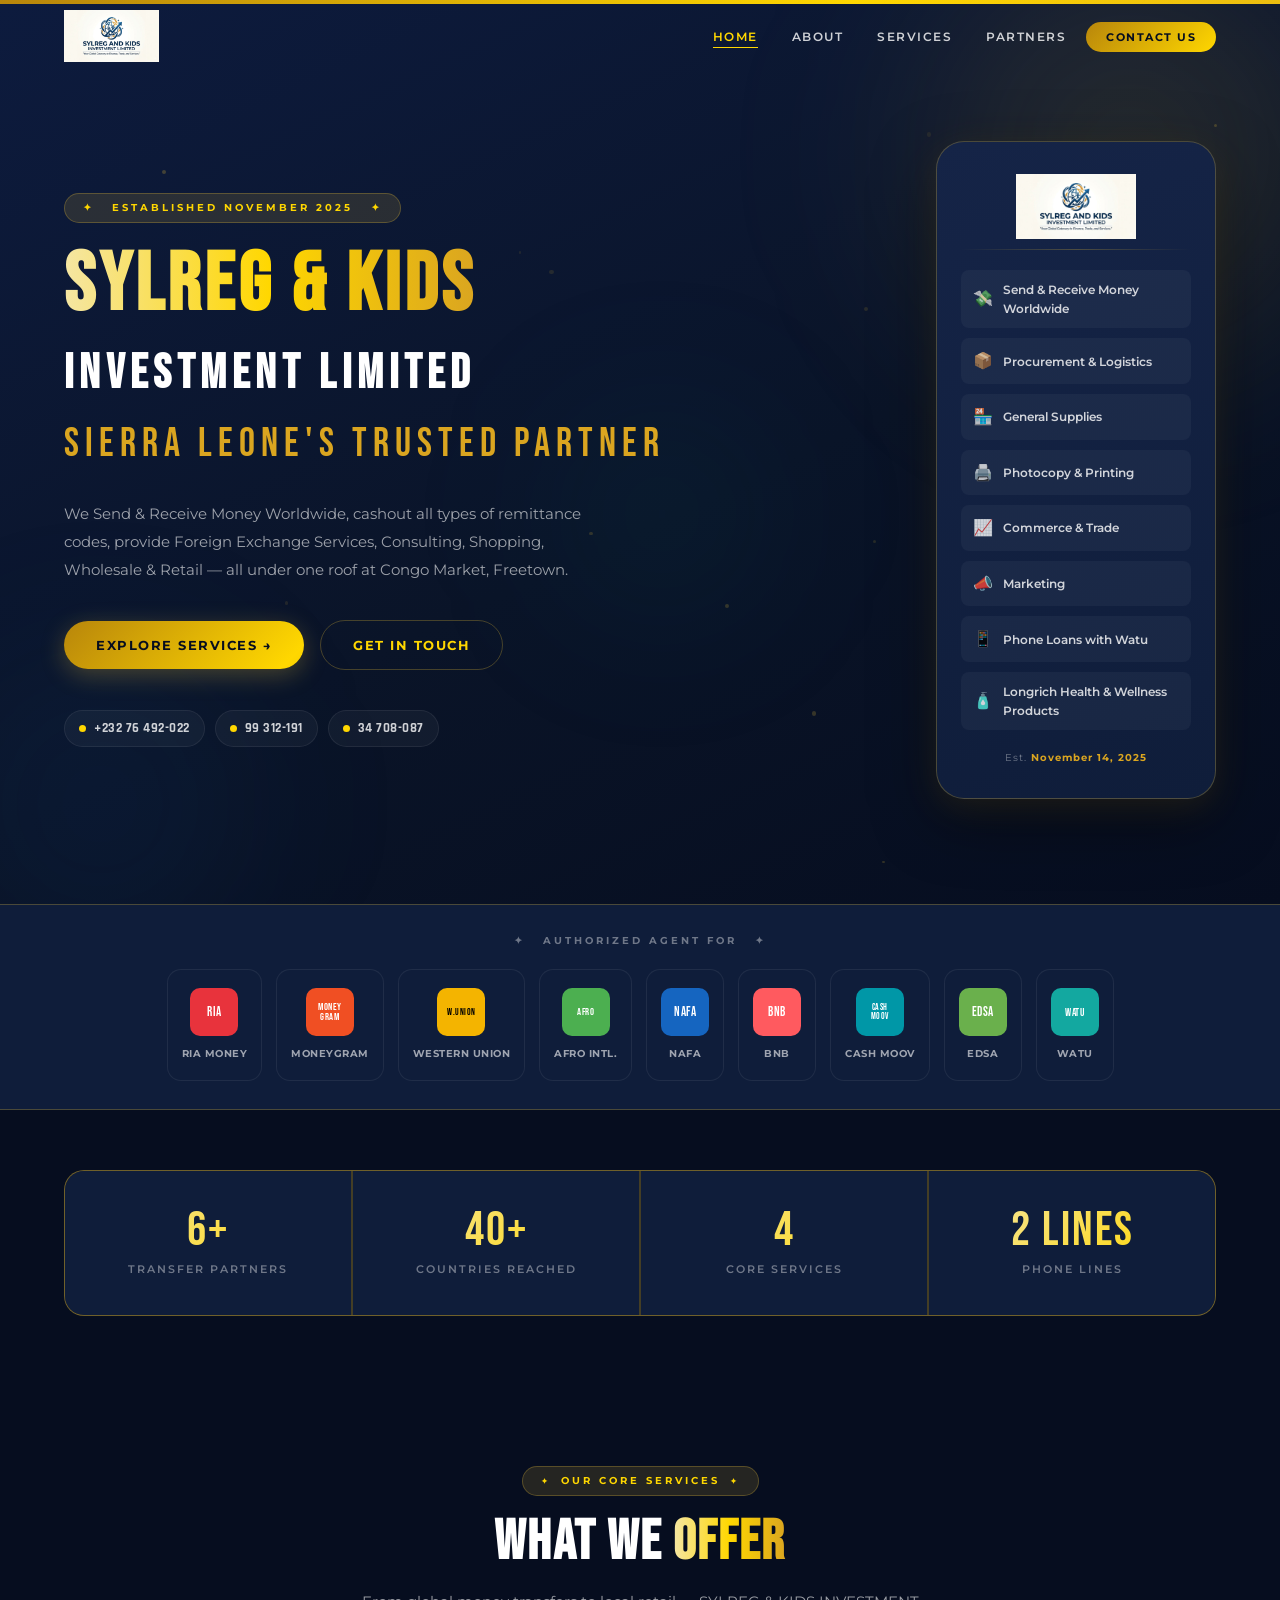
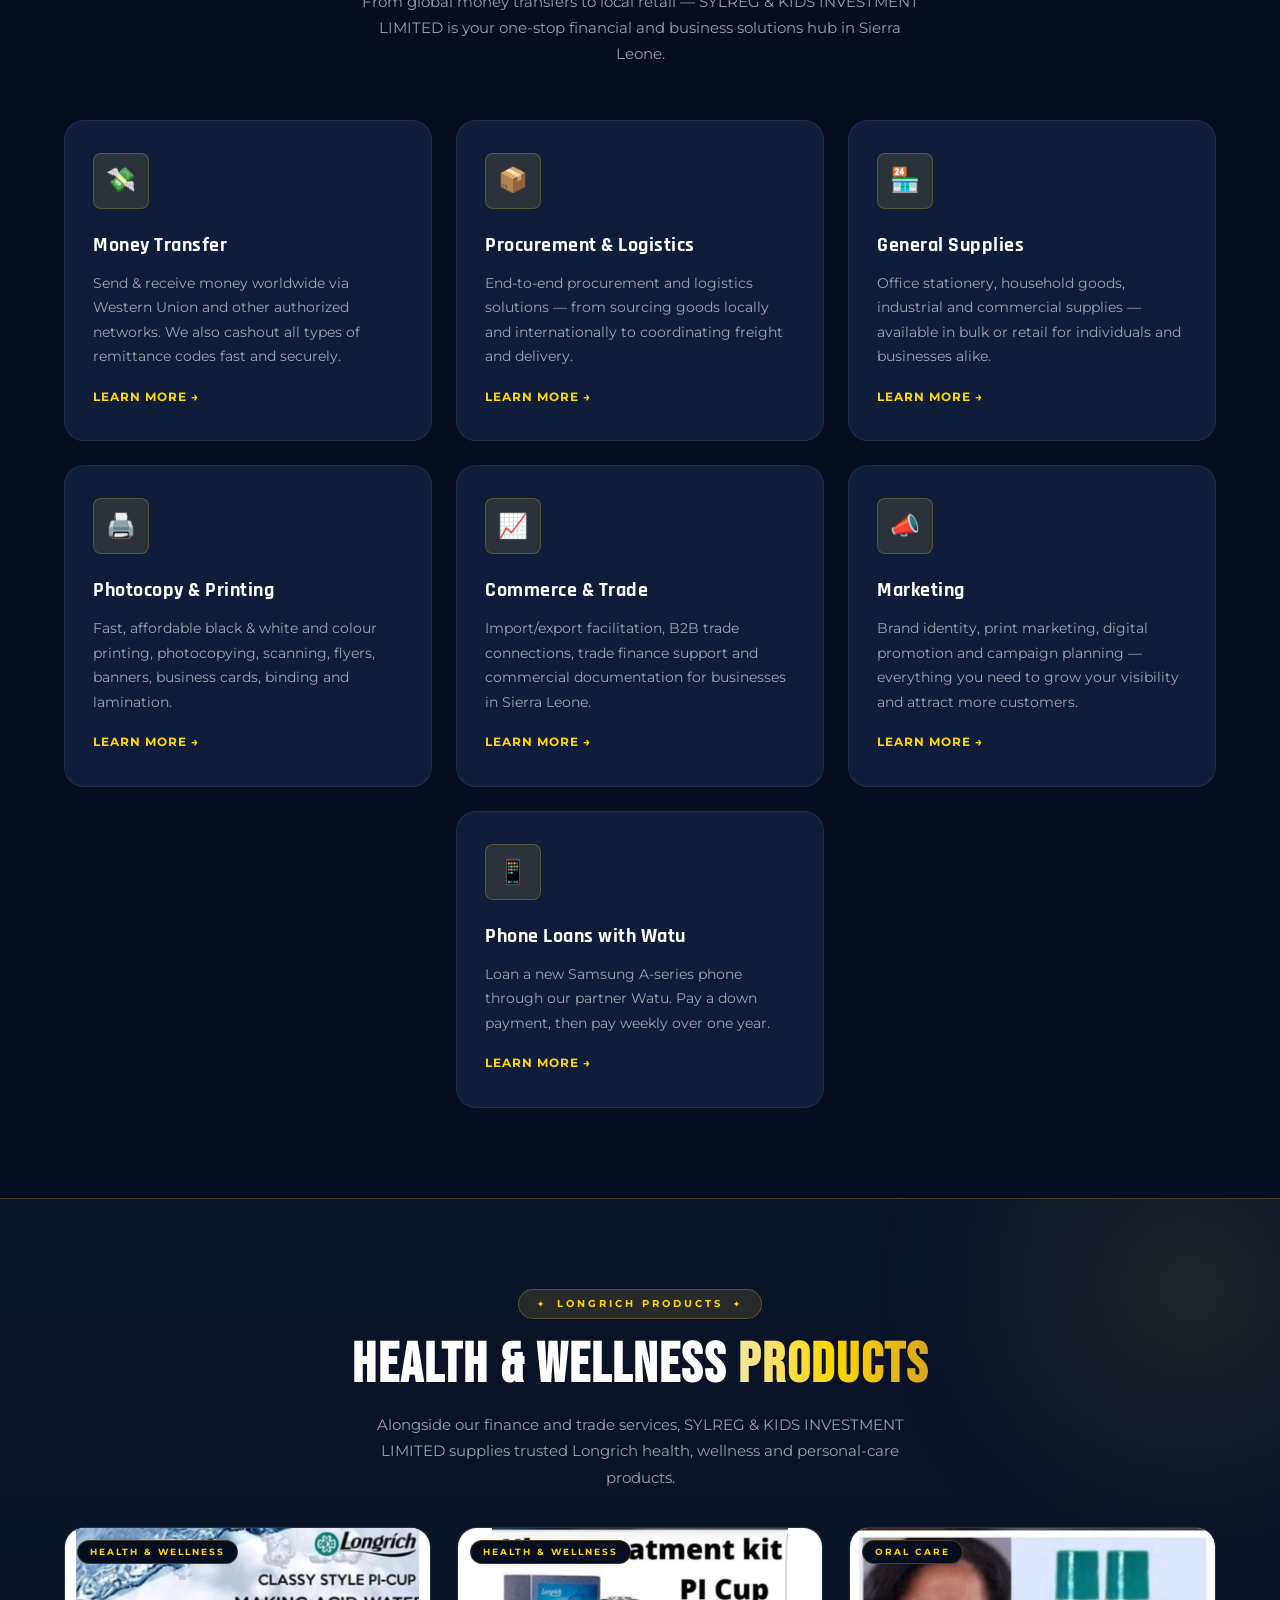
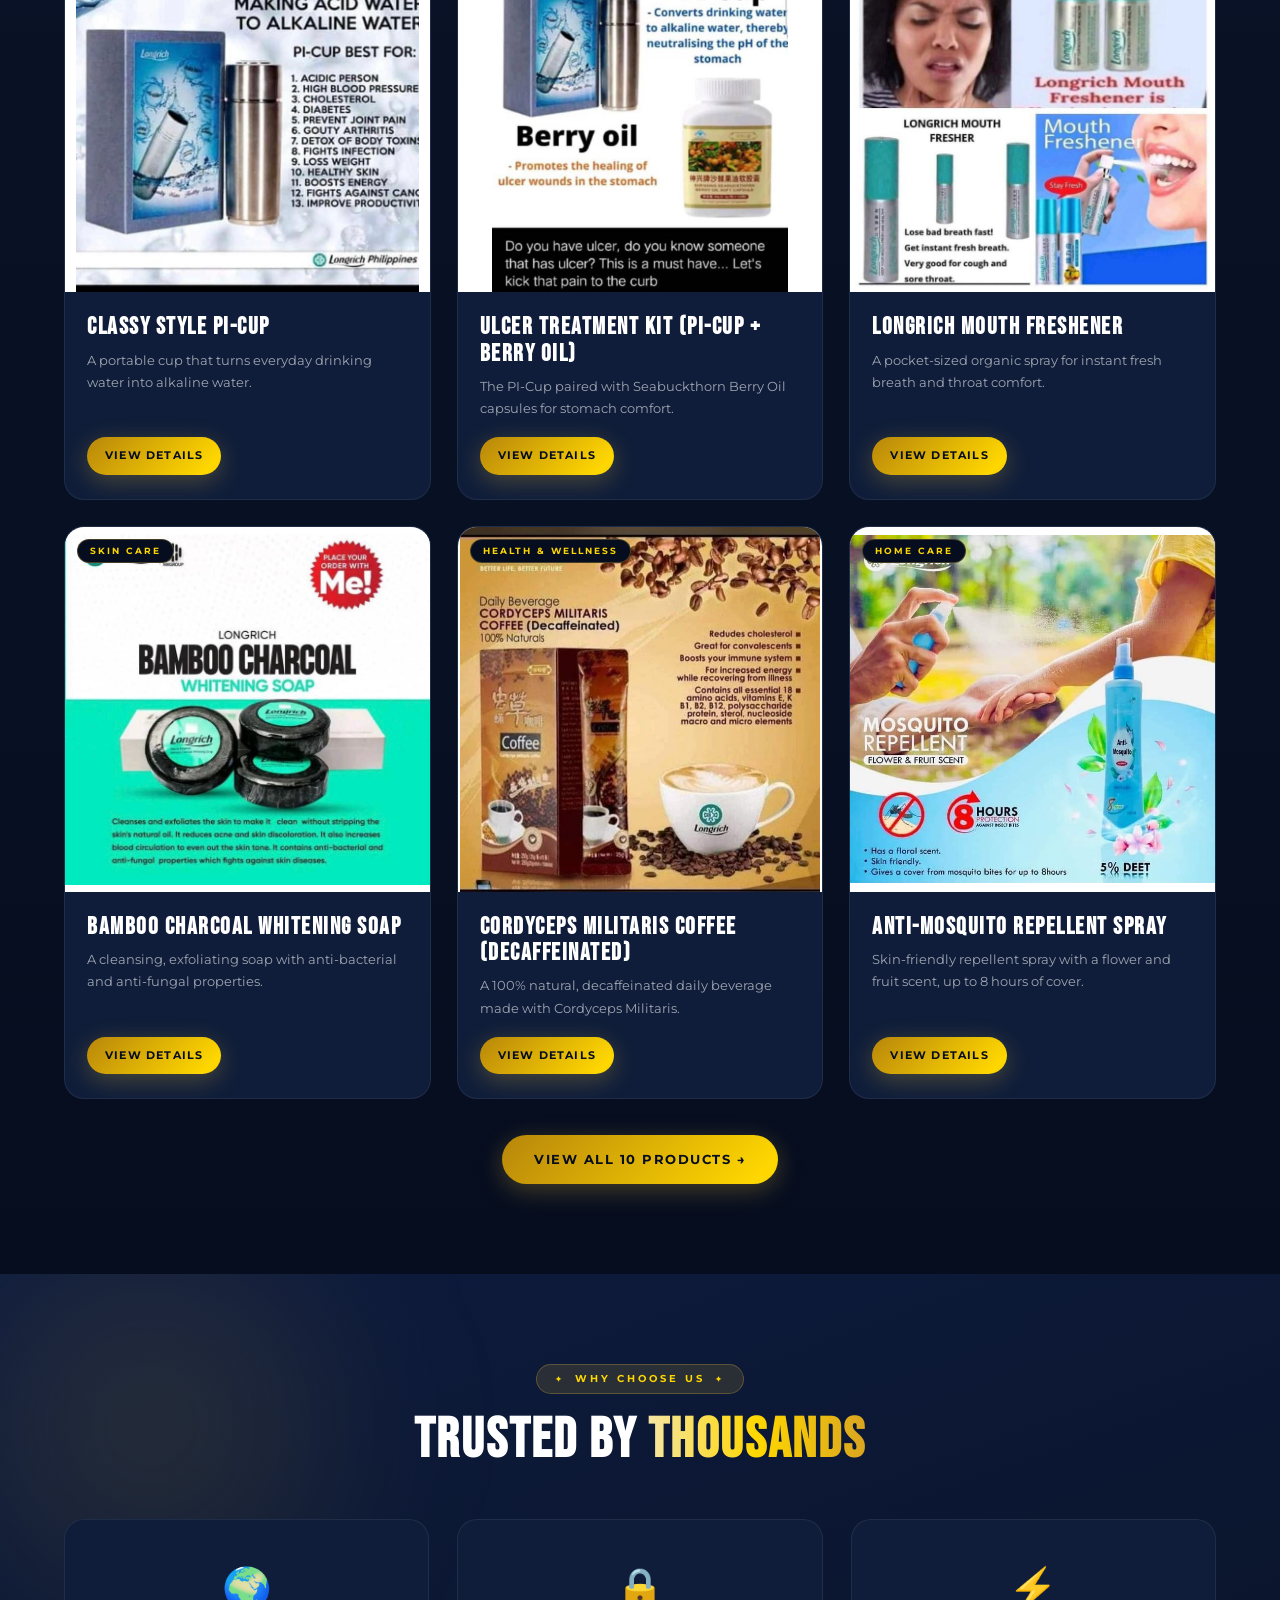
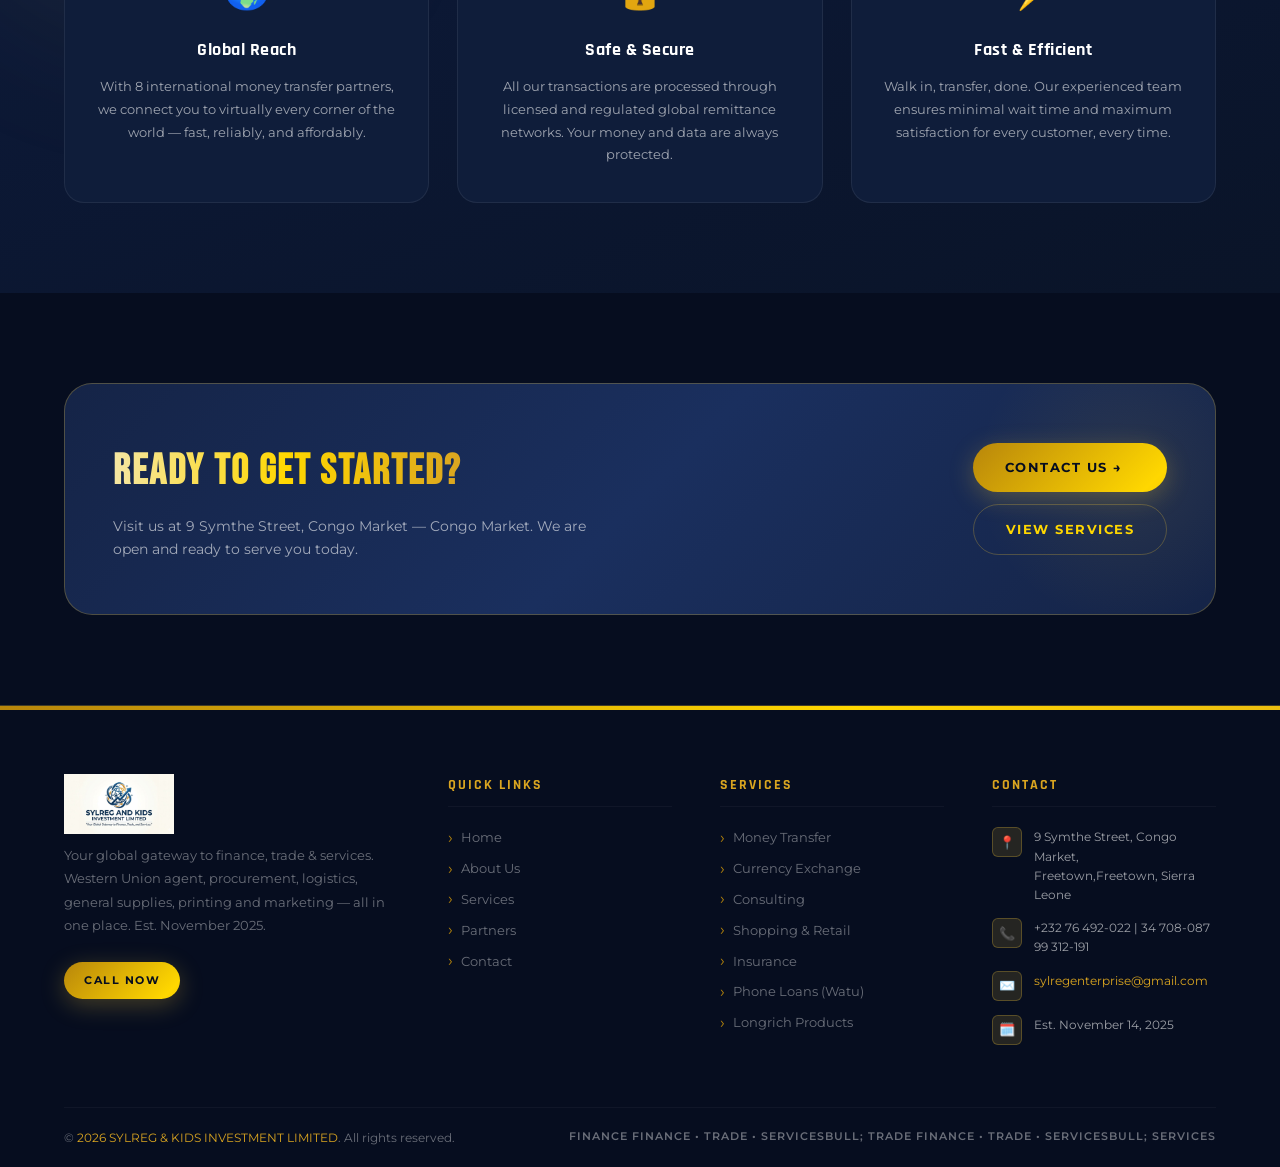
==== index.html @ 5f4aec76 "SYLREG & KIDS INVESTMENT LIMITED website" ====
<!DOCTYPE html>
<html lang="en">
<head>
  <meta charset="UTF-8" />
  <link rel="icon" type="image/png" href="[data-uri]">
  <meta name="viewport" content="width=device-width, initial-scale=1.0" />
  <meta name="description" content="SYLREG &amp; KIDS INVESTMENT LIMITED — Send & Receive Money Worldwide, Currency Exchange, Consulting & Retail Services in Sierra Leone." />
  <title>SYLREG &amp; KIDS INVESTMENT LIMITED | Home</title>
  <link rel="stylesheet" href="css/style.css" />
  <link rel="stylesheet" href="css/animations.css" />
  <link rel="stylesheet" href="css/responsive.css" />
  <style>
    /* ── HERO ── */
    .hero-section {
      min-height: 100vh;
      display: flex;
      align-items: center;
      padding-top: calc(var(--nav-h) + 40px);
      padding-bottom: 80px;
      background: linear-gradient(155deg, var(--navy-mid) 0%, var(--navy-dark) 55%, var(--navy-deep) 100%);
      position: relative;
      overflow: hidden;
    }
    .hero-section .orb:nth-child(1) { width:600px;height:600px;top:-150px;right:-150px; }
    .hero-section .orb:nth-child(2) { width:400px;height:400px;bottom:-100px;left:-100px; }
    .hero-section .orb:nth-child(3) { width:300px;height:300px;top:40%;left:40%; }

    .hero-grid {
      display: grid;
      grid-template-columns: 1fr auto;
      align-items: center;
      gap: 60px;
    }
    .hero-badge {
      display: inline-flex;
      align-items: center;
      gap: 8px;
      background: var(--gold-glow);
      border: 1px solid var(--gold-border);
      border-radius: 30px;
      padding: 6px 18px;
      font-size: 10px;
      font-weight: 700;
      color: var(--gold-bright);
      letter-spacing: 3px;
      text-transform: uppercase;
      margin-bottom: 24px;
    }
    .hero-title {
      font-family: var(--font-display);
      font-size: clamp(44px, 6.4vw, 84px);
      letter-spacing: 4px;
      line-height: 0.95;
      margin-bottom: 10px;
    }
    .hero-subtitle {
      font-family: var(--font-display);
      font-size: clamp(22px, 4vw, 40px);
      letter-spacing: 6px;
      color: var(--gold-mid);
      margin-bottom: 24px;
    }
    .hero-desc {
      font-size: 15px;
      color: var(--white-60);
      line-height: 1.85;
      max-width: 520px;
      margin-bottom: 36px;
    }
    .hero-actions {
      display: flex;
      align-items: center;
      gap: 16px;
      flex-wrap: wrap;
      margin-bottom: 40px;
    }
    .hero-phones {
      display: flex;
      flex-wrap: wrap;
      gap: 10px;
    }
    .phone-pill {
      display: inline-flex;
      align-items: center;
      gap: 8px;
      background: var(--white-6);
      border: 1px solid var(--white-10);
      border-radius: 30px;
      padding: 7px 14px;
      font-family: var(--font-sub);
      font-size: 13px;
      font-weight: 700;
      color: var(--white-80);
      letter-spacing: 0.5px;
      transition: var(--transition);
    }
    .phone-pill:hover {
      border-color: var(--gold-border);
      color: var(--gold-bright);
      background: var(--gold-glow);
    }
    .phone-pill::before {
      content: '';
      width: 7px; height: 7px;
      background: var(--gold-bright);
      border-radius: 50%;
      flex-shrink: 0;
    }

    /* Visual card */
    .hero-visual {
      position: relative;
      width: 280px;
    }
    .hero-card {
      background: linear-gradient(160deg, var(--navy-light), var(--navy-card));
      border: 1px solid var(--gold-border);
      border-radius: var(--radius-xl);
      padding: 32px 24px;
      text-align: center;
      box-shadow: var(--shadow-gold), var(--shadow-card);
    }
    .hero-card-logo {
      font-family: var(--font-display);
      font-size: 36px;
      letter-spacing: 3px;
      line-height: 1;
      margin-bottom: 4px;
    }
    .hero-card-sub {
      font-size: 8px;
      font-weight: 700;
      letter-spacing: 3px;
      color: var(--gold-mid);
      text-transform: uppercase;
      margin-bottom: 24px;
    }
    .hero-card-divider {
      height: 1px;
      background: linear-gradient(90deg, transparent, var(--gold-border), transparent);
      margin-bottom: 20px;
    }
    .hero-card-services {
      display: flex;
      flex-direction: column;
      gap: 10px;
    }
    .hero-service-row {
      display: flex;
      align-items: center;
      gap: 10px;
      background: var(--white-6);
      border-radius: 8px;
      padding: 10px 12px;
      font-size: 12px;
      font-weight: 600;
      color: var(--white-80);
      text-align: left;
    }
    .hero-service-row .icon { font-size: 16px; }
    .hero-established {
      margin-top: 20px;
      font-size: 10px;
      color: var(--white-40);
      letter-spacing: 1px;
    }
    .hero-established strong { color: var(--gold-mid); }

    /* ── PARTNERS STRIP ── */
    .partners-strip-section {
      background: var(--navy-card);
      border-top: 1px solid var(--gold-border);
      border-bottom: 1px solid var(--gold-border);
      padding: 28px 0;
      overflow: hidden;
    }
    .strip-label {
      font-size: 10px;
      font-weight: 700;
      letter-spacing: 3px;
      text-transform: uppercase;
      color: var(--white-40);
      text-align: center;
      margin-bottom: 20px;
    }
    .partners-strip {
      display: flex;
      align-items: center;
      justify-content: center;
      gap: 14px;
      flex-wrap: wrap;
    }

    /* ── SERVICES HOME ── */
    .services-grid {
      display: grid;
      grid-template-columns: repeat(3, 1fr);
      gap: 24px;
    }

    /* ── WHY US ── */
    .why-section {
      background: linear-gradient(160deg, var(--navy-mid), var(--navy-dark));
      position: relative;
      overflow: hidden;
    }
    .why-grid {
      display: grid;
      grid-template-columns: repeat(3, 1fr);
      gap: 28px;
      margin-top: 48px;
    }
    .why-card {
      text-align: center;
      padding: 36px 24px;
    }
    .why-icon {
      font-size: 40px;
      margin-bottom: 16px;
      display: block;
    }
    .why-title {
      font-family: var(--font-sub);
      font-size: 18px;
      font-weight: 700;
      letter-spacing: 0.5px;
      margin-bottom: 10px;
    }
    .why-body {
      font-size: 13px;
      color: var(--white-60);
      line-height: 1.75;
    }

    /* ── CTA BANNER ── */
    .cta-banner {
      background: linear-gradient(135deg, var(--navy-light) 0%, #1a2f5e 50%, var(--navy-light) 100%);
      border: 1px solid var(--gold-border);
      border-radius: var(--radius-xl);
      padding: 54px 48px;
      position: relative;
      overflow: hidden;
    }
    .cta-banner::before {
      content: '';
      position: absolute;
      top: -60px; right: -60px;
      width: 300px; height: 300px;
      background: radial-gradient(circle, rgba(212,175,55,0.1) 0%, transparent 70%);
      pointer-events: none;
    }
    .cta-banner-inner {
      position: relative;
      z-index: 1;
      display: flex;
      align-items: center;
      justify-content: space-between;
      gap: 32px;
    }
    .cta-banner-text h2 {
      font-family: var(--font-display);
      font-size: clamp(28px, 3.5vw, 42px);
      letter-spacing: 2px;
      margin-bottom: 10px;
    }
    .cta-banner-text p {
      font-size: 14px;
      color: var(--white-60);
      max-width: 480px;
    }
  </style>
</head>
<body class="page-in">

  <!-- GOLD STRIP TOP -->
  <div class="gold-strip"></div>

  <!-- NAVBAR -->
  <nav class="navbar">
    <div class="container">
      <div class="nav-inner">
        <a href="index.html" class="nav-logo" style="display:flex;align-items:center;">
          <img src="[data-uri]" alt="SYLREG AND KIDS Investment Limited"
               style="height:52px;width:auto;object-fit:contain;display:block;">
        </a>
        <ul class="nav-links">
          <li><a href="index.html" class="active">Home</a></li>
          <li><a href="about.html">About</a></li>
          <li><a href="services.html">Services</a></li>
          <li><a href="partners.html">Partners</a></li>
          <li><a href="contact.html" class="nav-cta">Contact Us</a></li>
        </ul>
        <div class="hamburger" id="hamburger" aria-label="Menu">
          <span></span><span></span><span></span>
        </div>
      </div>
    </div>
    <div class="mobile-menu" id="mobile-menu">
      <a href="index.html">🏠 Home</a>
      <a href="about.html">ℹ️ About</a>
      <a href="services.html">⚙️ Services</a>
      <a href="partners.html">🤝 Partners</a>
      <a href="contact.html">📞 Contact Us</a>
    </div>
  </nav>

  <!-- HERO -->
  <section class="hero-section">
    <div class="orb orb-gold"></div>
    <div class="orb orb-blue"></div>
    <div class="orb orb-teal"></div>
    <div class="particles-bg"></div>

    <div class="container">
      <div class="hero-grid">
        <div class="hero-content">
          <div class="hero-badge hero-animate-1">✦ &nbsp; Established November 2025 &nbsp; ✦</div>
          <h1 class="hero-title hero-animate-2">
            <span class="shimmer-text">SYLREG &amp; KIDS</span><br>
            <span class="hero-title-sub" style="color:var(--white)">INVESTMENT LIMITED</span>
          </h1>
          <p class="hero-subtitle hero-animate-3">Sierra Leone's Trusted Partner</p>
          <p class="hero-desc hero-animate-4">
            We Send &amp; Receive Money Worldwide, cashout all types of remittance codes,
            provide Foreign Exchange Services, Consulting, Shopping, Wholesale &amp; Retail —
            all under one roof at Congo Market, Freetown.
          </p>
          <div class="hero-actions hero-animate-4">
            <a href="services.html" class="btn btn-gold">Explore Services &rarr;</a>
            <a href="contact.html" class="btn btn-outline">Get In Touch</a>
          </div>
          <div class="hero-phones hero-animate-5">
            <a href="tel:+23276492022" class="phone-pill">+232 76 492-022</a>
            <a href="tel:+23299312191" class="phone-pill">99 312-191</a>
            
            <a href="tel:+23234708087" class="phone-pill">34 708-087</a>
          </div>
        </div>

        <div class="hero-visual float">
          <div class="hero-card">
            <img src="[data-uri]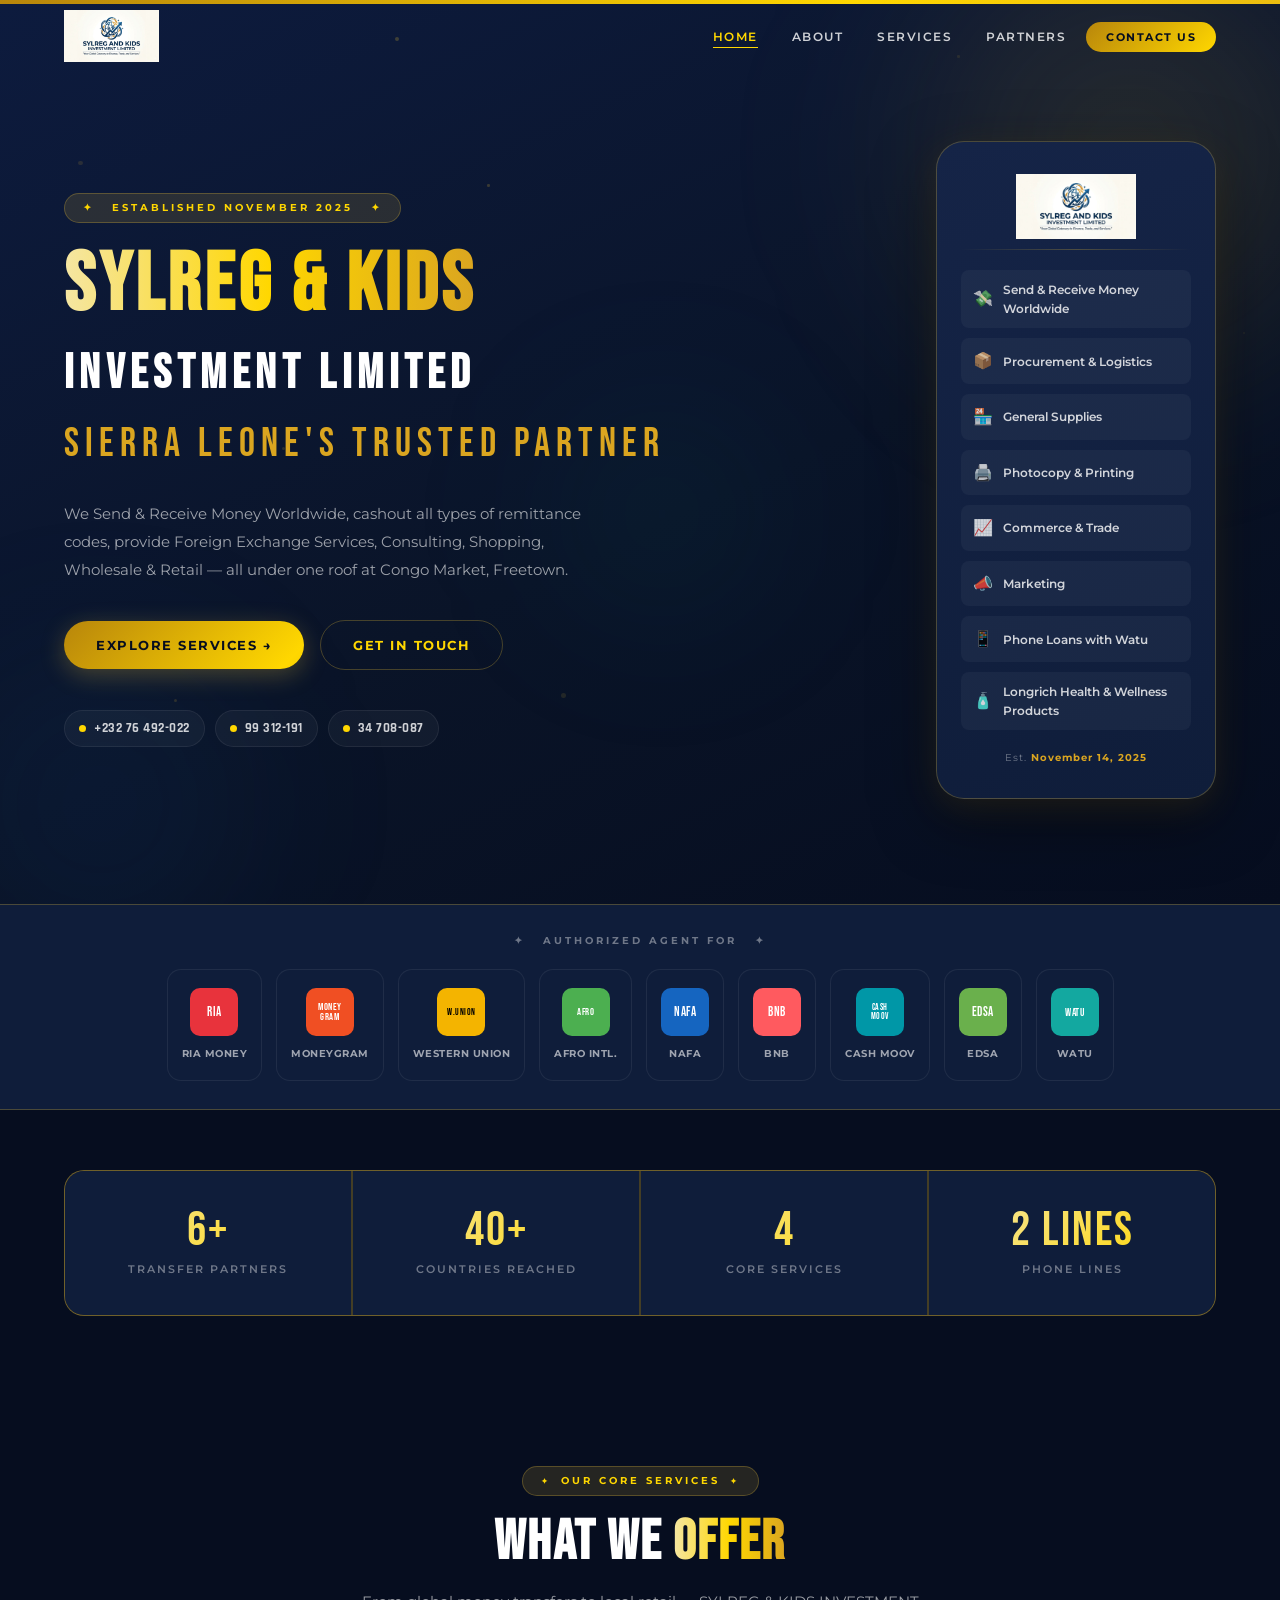
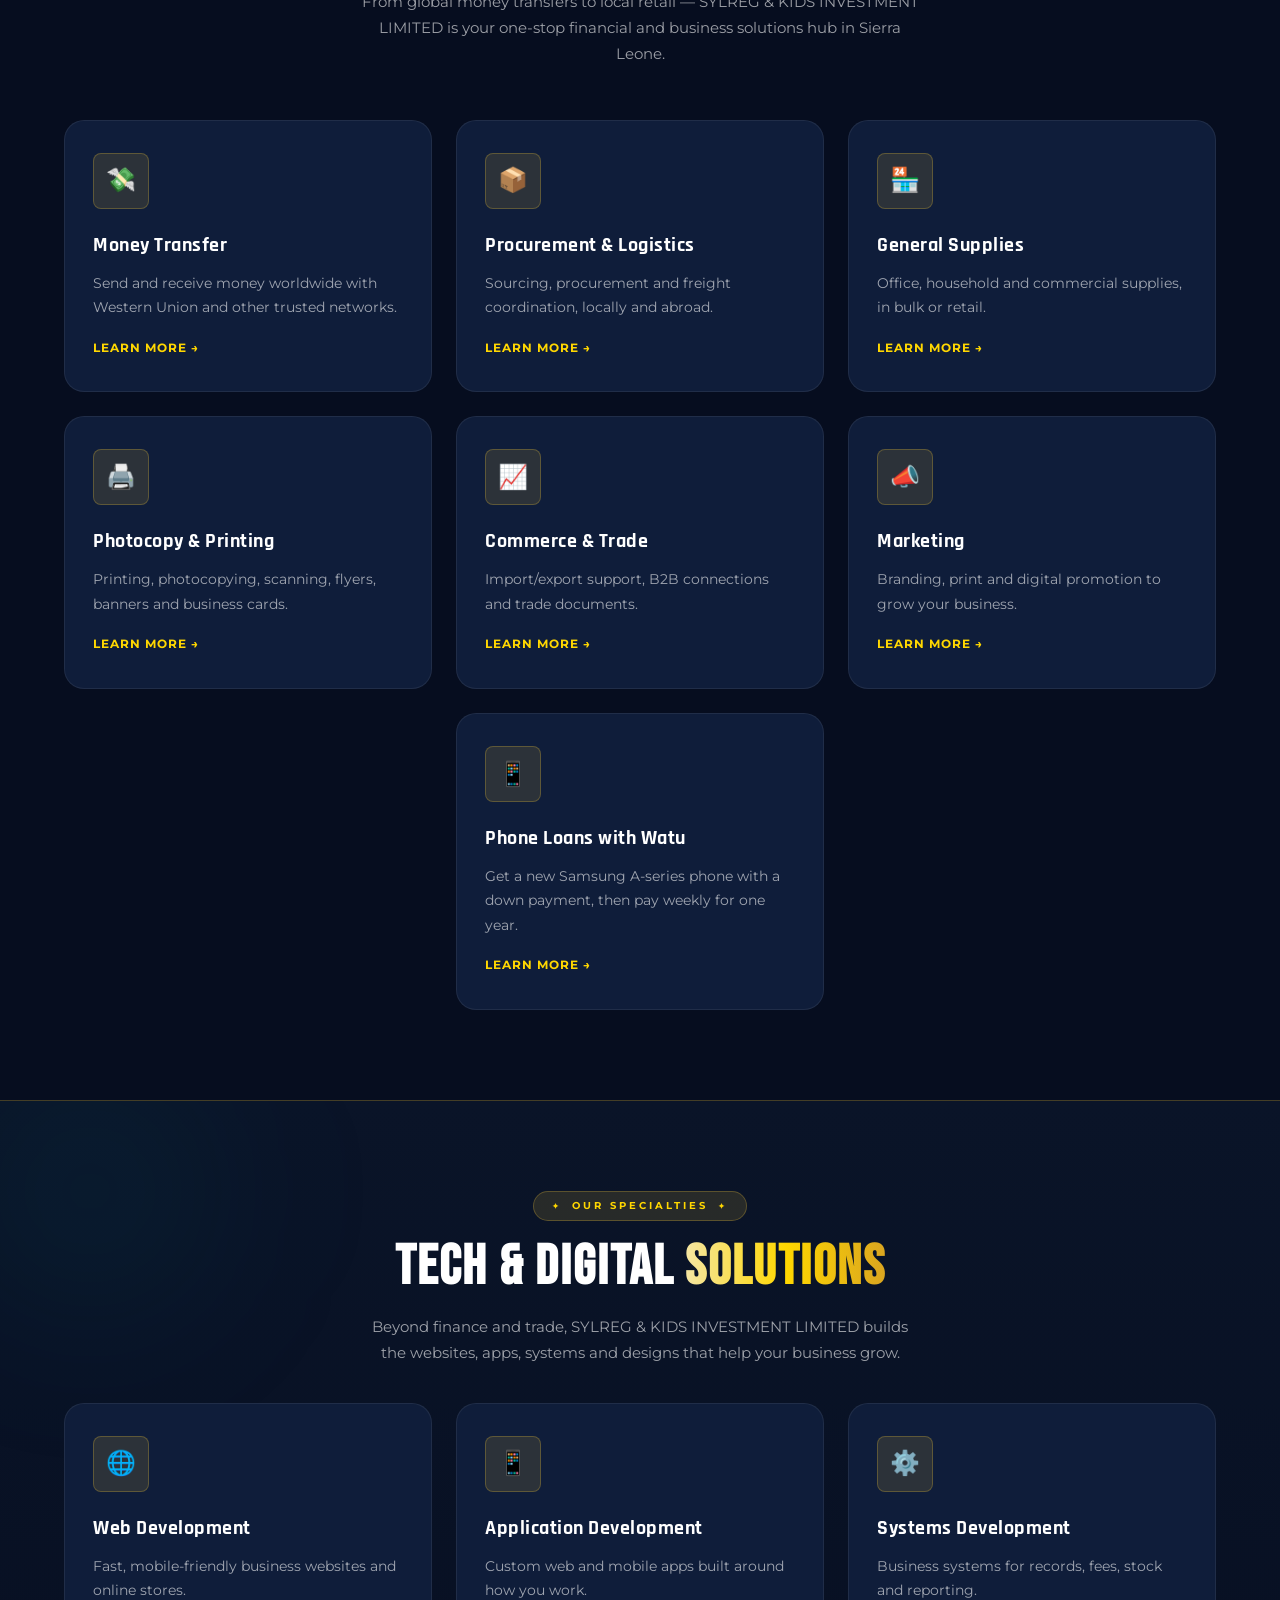
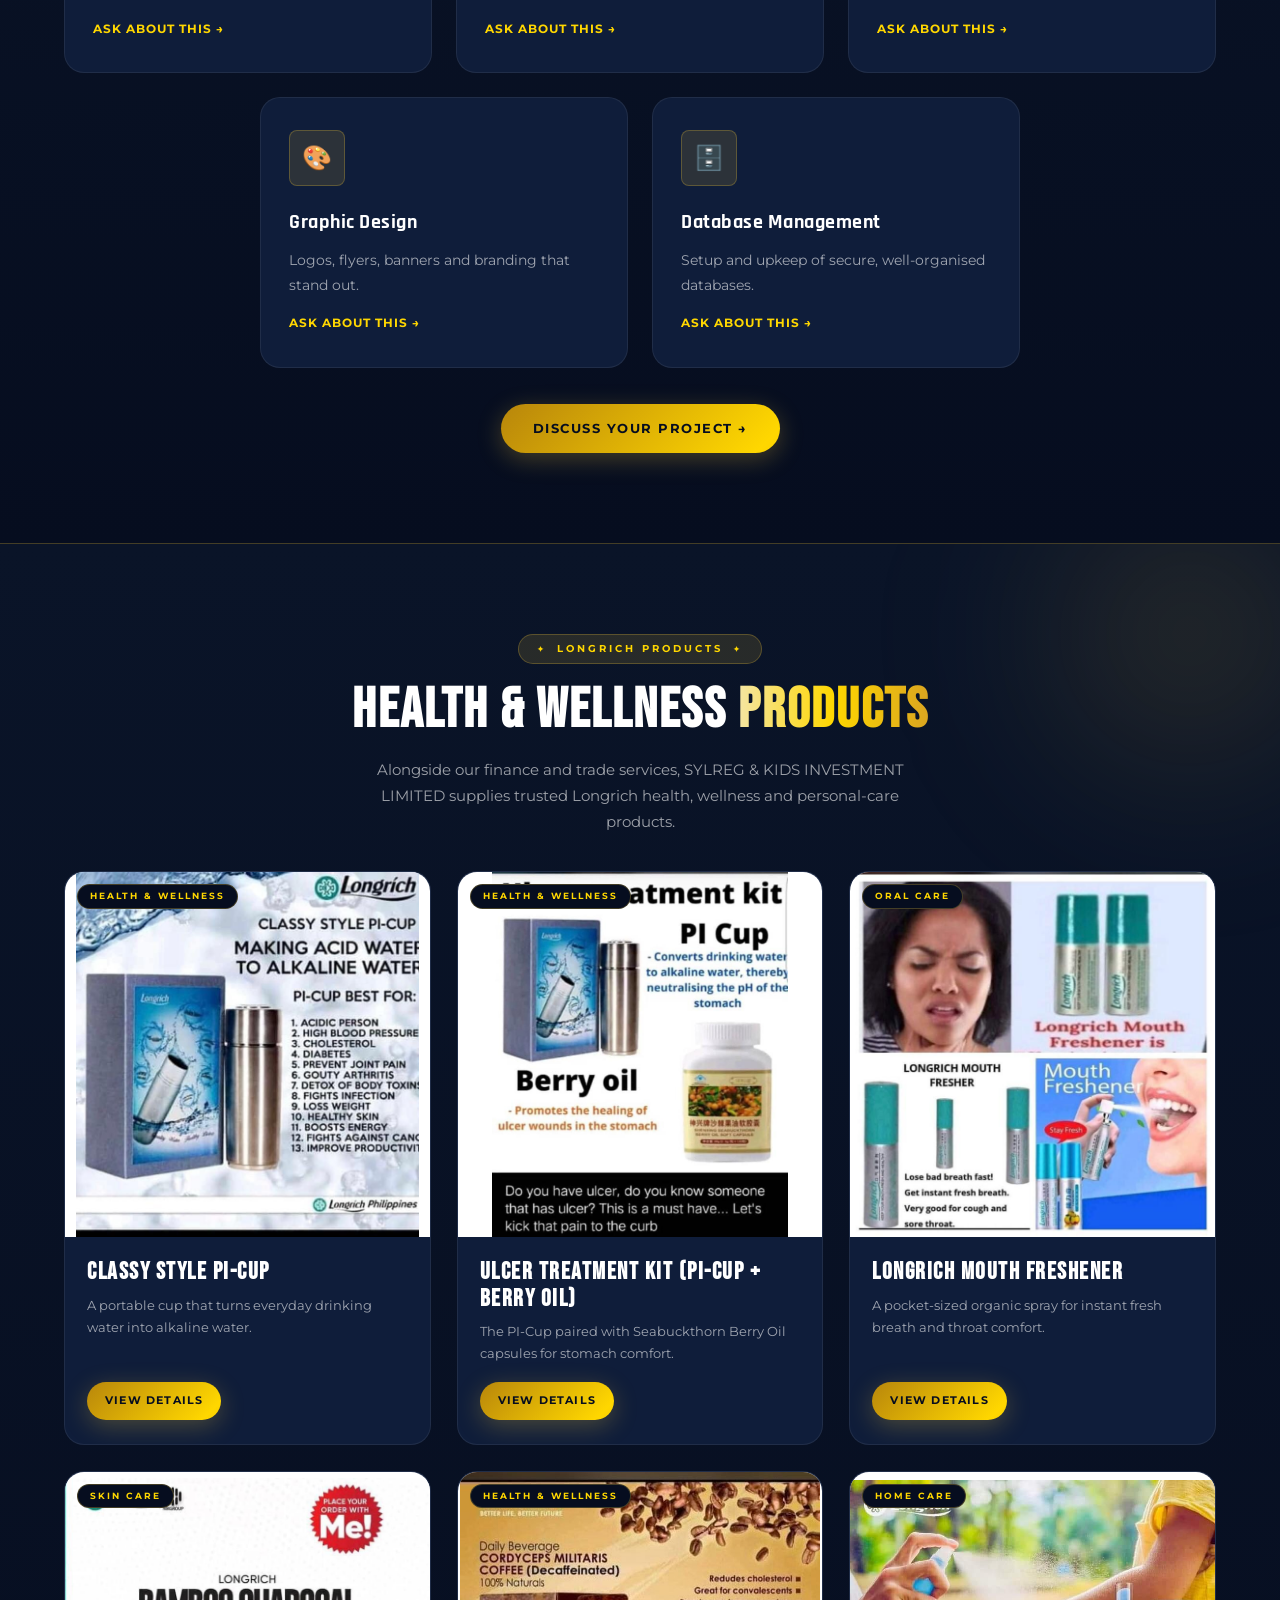
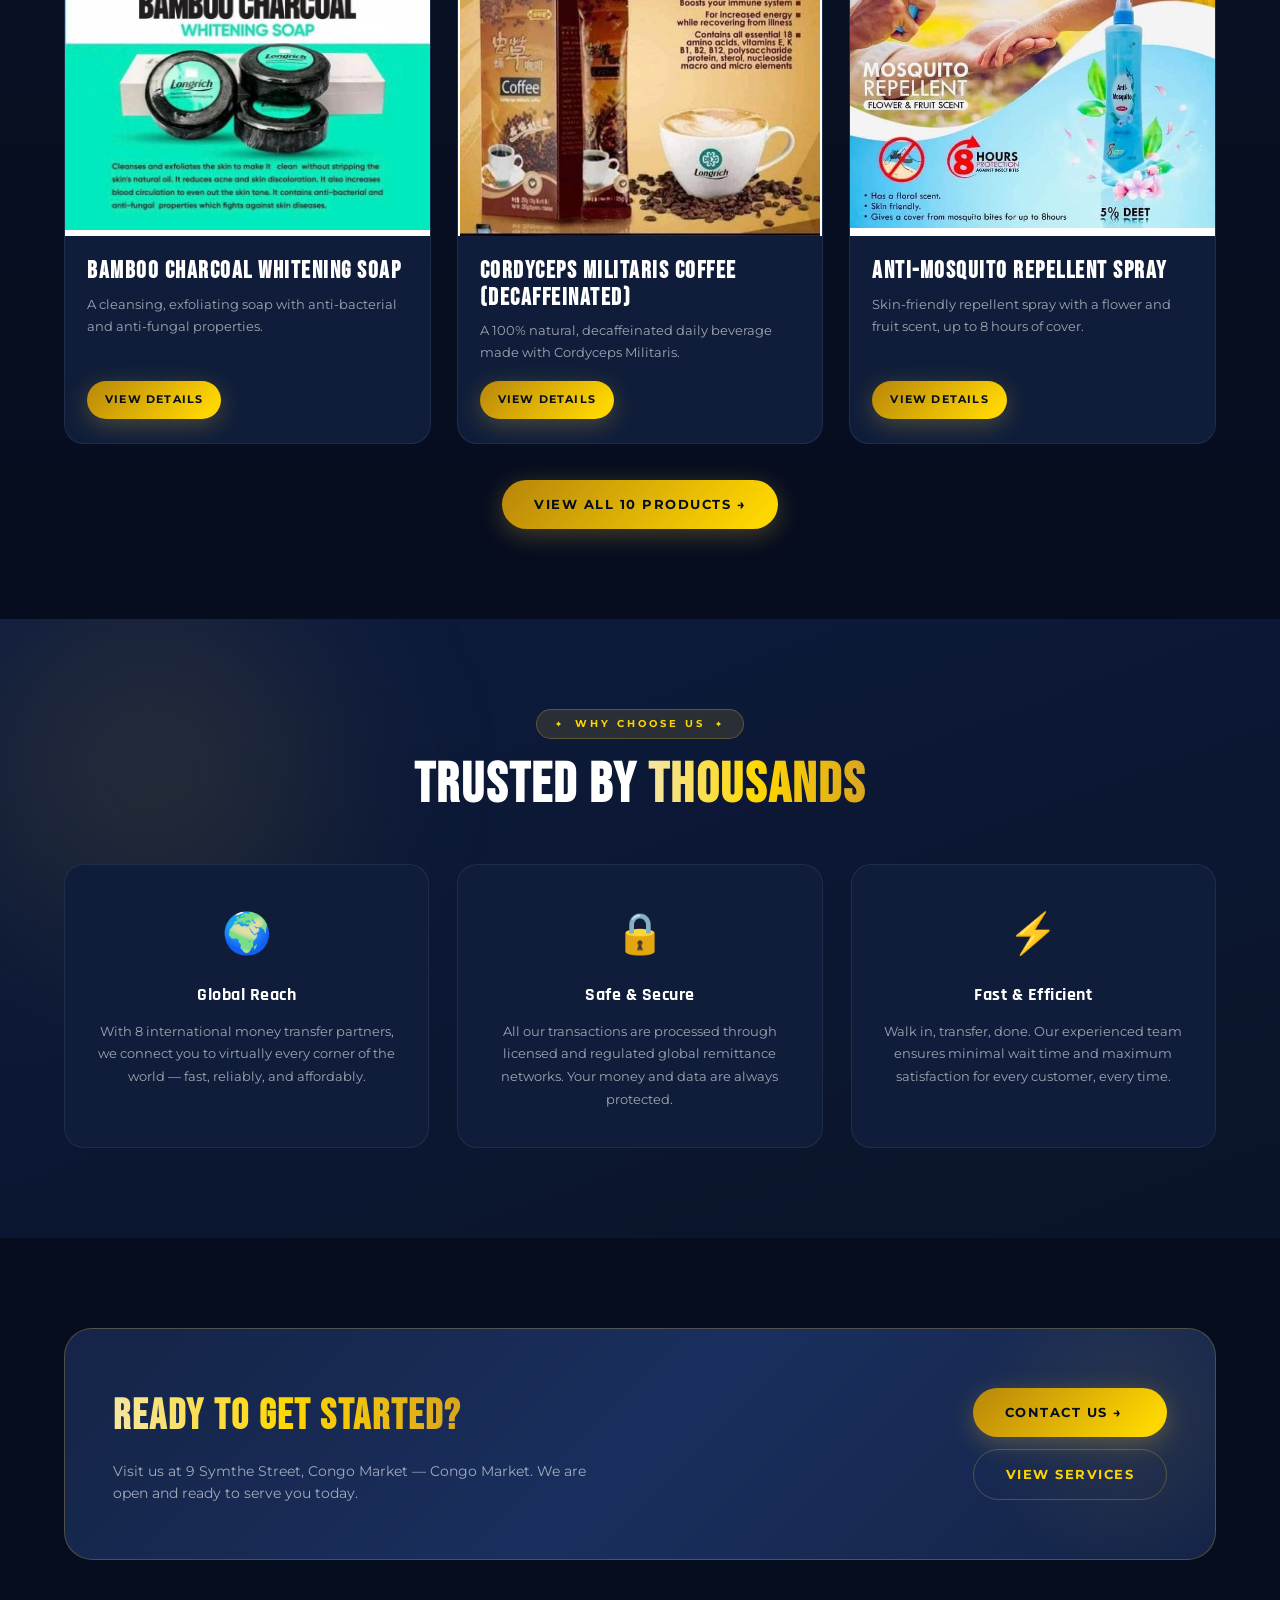
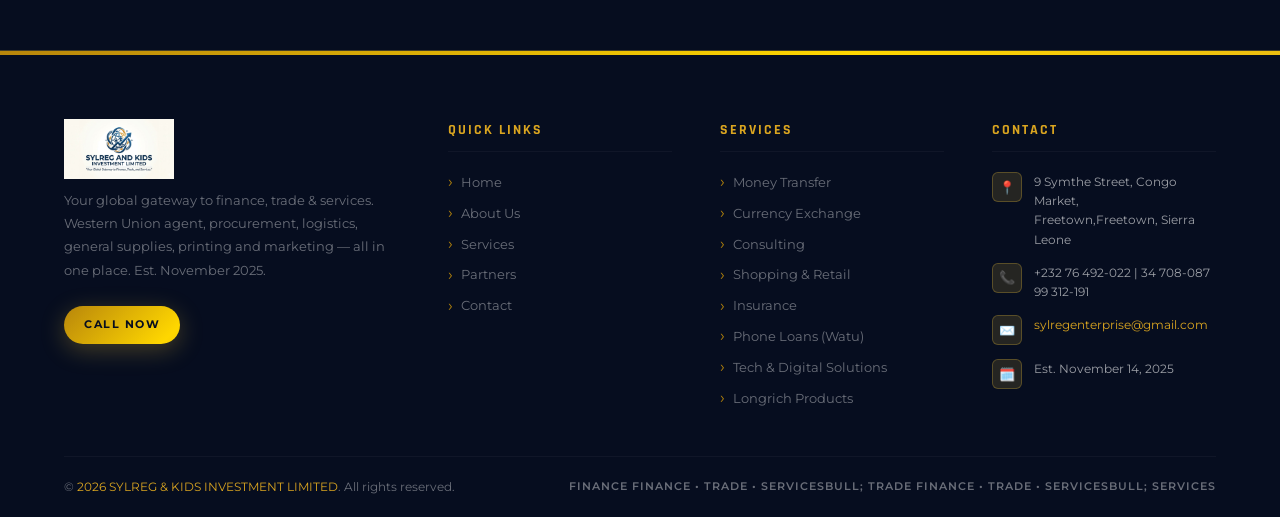
